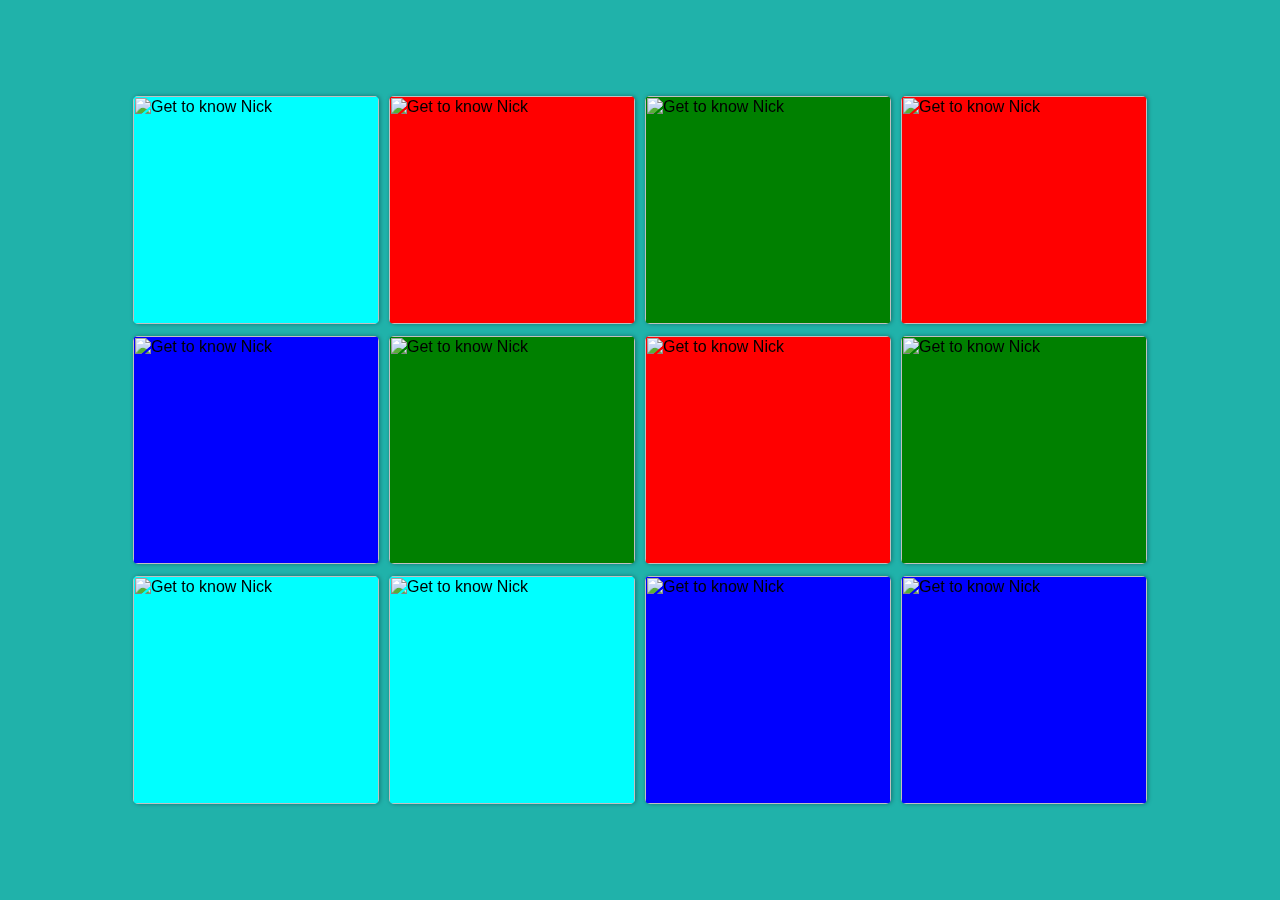
==== index.html @ 69891775 "card game mvp" ====
<html <!DOCTYPE html>
<!--[if lt IE 7]>      <html class="no-js lt-ie9 lt-ie8 lt-ie7"> <![endif]-->
<!--[if IE 7]>         <html class="no-js lt-ie9 lt-ie8"> <![endif]-->
<!--[if IE 8]>         <html class="no-js lt-ie9"> <![endif]-->
<html>
    <head>
        <meta charset="utf-8">
        <meta http-equiv="X-UA-Compatible" content="IE=edge">
        <title>get to know Nick</title>
        <meta name="description" content="">
        <meta name="viewport" content="width=device-width, initial-scale=1">
        <link rel="stylesheet" href="styles.css">
    </head>
    <body>
        <div class="board" id="board">
            <div class="card" id="card" data-nick="wife">
                <img class="front-face" src="assets/Nick&AudPackersGame.JPG" alt="My Wife Audree">
                <img class="back-face" src="" alt="Get to know Nick">
            </div>
            <div class="card" id="card" data-nick="family">
                <img class="front-face" src="assets/Mom&Dad.JPG" alt="Family">
                <img class="back-face" src="" alt="Get to know Nick">
            </div>
            <div class="card" id="card" data-nick="angular">
                <img class="front-face" src="assets/angular.png" alt="Angular">
                <img class="back-face" src="" alt="Get to know Nick">
            </div>
            <div class="card" id="card" data-nick="smoking">
                <img class="front-face" src="assets/ribs.jpeg" alt="smoking ribs">
                <img class="back-face" src="" alt="Get to know Nick">
            </div>
            <div class="card" id="card" data-nick="starwars">
                <img class="front-face" src="assets/Nick Starwars .JPG" alt="Starwars">
                <img class="back-face" src="" alt="Get to know Nick">
            </div>
            <div class="card" id="card" data-nick="hiking">
                <img class="front-face" src="assets/hangingLake.jpeg" alt="hiking">
                <img class="back-face" src="" alt="Get to know Nick">
            </div>
        </div>
           



        <!--[if lt IE 7]>
            <p class="browsehappy">You are using an <strong>outdated</strong> browser. Please <a href="#">upgrade your browser</a> to improve your experience.</p>
        <![endif]-->
        <script src="script.js" async defer></script>
    </body>
</html>
---- styles.css ----
:root{
    background-color: lightseagreen;
    padding: 0;
    margin:0;

}
body{
    font-family:'Lucida Sans', 'Lucida Sans Regular', 'Lucida Grande', 'Lucida Sans Unicode', Geneva, Verdana, sans-serif;
    display: flex;
}
.board{
    width: 80vw;
    height: 80vh;
    display: flex;
    margin: auto;
    flex-wrap: wrap;
    perspective: 1000px;
    justify-content: center;
    align-items: center;
}
.card{
    width: calc(25% - 10px);
    height: calc(33% - 10px);
    margin: 5px;
    position: relative;
    background-color: whitesmoke;
    transform-style: preserve-3d;
    box-shadow: 1px 0px 4px rgba(0, 0, 0, 0.35);
    transform: scale(1);
    transition: transform .5s;
    border-radius: 5px;
}

.card:nth-child(1),
.card:nth-child(5),
.card:nth-child(9){
    background-color: aqua;
}
.card:nth-child(2),
.card:nth-child(6),
.card:nth-child(10){
    /* animation-duration: 2s; */
    background-color: blue;
}
.card:nth-child(3),
.card:nth-child(7),
.card:nth-child(11){
    /* animation-duration: 2.25s; */
    background-color: red;
}
.card:nth-child(4),
.card:nth-child(8),
.card:nth-child(12){
    /* animation-duration: 2.50s; */
    background-color: green;
}

.card:active{
    transform: scale(.97);
    transition: transfrom .2s;
}
.card.flip{
    transform: rotateY(180deg);
}

.back-face {
  width: 100%;
  height: 100%;
  position: absolute;
  backface-visibility: hidden;
  border-radius: 5px;
}

.front-face{
    transform: rotateY(180deg);
    width: 100%;
    height: 100%;
    position: absolute;
    backface-visibility: hidden;
} 

@keyframes leftSide {
    0%{
        position: absolute;
        transform: rotate(180deg);
    }
    50%{
        transform: translateX(75px);
        transform: rotate(180deg);
        
    }
    100%{
        position: relative;
        transform: rotate(0);
        transform: translateX(0);
       
    }
}


@keyframes slidein {
    0%{
        position: absolute;
    }
  
    50% {
        
    }
    100%{
        position: relative;
    }

  }
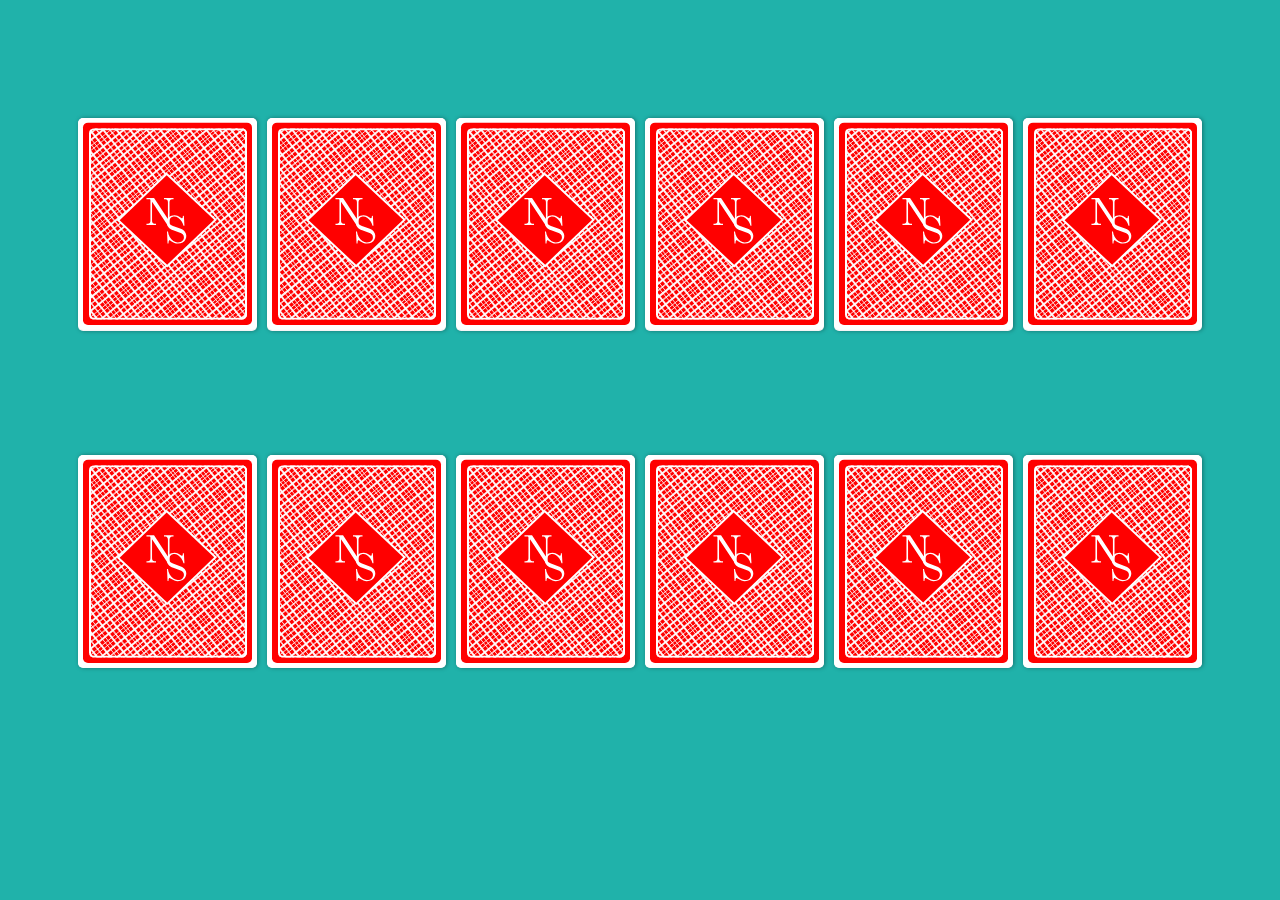
==== commit 483db61d: "changed the back of the card and added animations" ====
--- a/index.html
+++ b/index.html
@@ -15,27 +15,27 @@
         <div class="board" id="board">
             <div class="card" id="card" data-nick="wife">
                 <img class="front-face" src="assets/Nick&AudPackersGame.JPG" alt="My Wife Audree">
-                <img class="back-face" src="" alt="Get to know Nick">
+                <img class="back-face" src="assets/cardBack.svg" alt="Get to know Nick">
             </div>
             <div class="card" id="card" data-nick="family">
                 <img class="front-face" src="assets/Mom&Dad.JPG" alt="Family">
-                <img class="back-face" src="" alt="Get to know Nick">
+                <img class="back-face" src="assets/cardBack.svg" alt="Get to know Nick">
             </div>
             <div class="card" id="card" data-nick="angular">
                 <img class="front-face" src="assets/angular.png" alt="Angular">
-                <img class="back-face" src="" alt="Get to know Nick">
+                <img class="back-face" src="assets/cardBack.svg" alt="Get to know Nick">
             </div>
             <div class="card" id="card" data-nick="smoking">
                 <img class="front-face" src="assets/ribs.jpeg" alt="smoking ribs">
-                <img class="back-face" src="" alt="Get to know Nick">
+                <img class="back-face" src="assets/cardBack.svg" alt="Get to know Nick">
             </div>
             <div class="card" id="card" data-nick="starwars">
                 <img class="front-face" src="assets/Nick Starwars .JPG" alt="Starwars">
-                <img class="back-face" src="" alt="Get to know Nick">
+                <img class="back-face" src="assets/cardBack.svg" alt="Get to know Nick">
             </div>
             <div class="card" id="card" data-nick="hiking">
                 <img class="front-face" src="assets/hangingLake.jpeg" alt="hiking">
-                <img class="back-face" src="" alt="Get to know Nick">
+                <img class="back-face" src="assets/cardBack.svg" alt="Get to know Nick">
             </div>
         </div>
            
--- a/styles.css
+++ b/styles.css
@@ -9,52 +9,32 @@
     display: flex;
 }
 .board{
-    width: 80vw;
-    height: 80vh;
+    width: 90vw;
+    height: 75vh;
     display: flex;
     margin: auto;
     flex-wrap: wrap;
     perspective: 1000px;
     justify-content: center;
-    align-items: center;
 }
 .card{
     width: calc(25% - 10px);
     height: calc(33% - 10px);
+    max-width:179px;
+    max-height: 224px;
+    position: relative;
     margin: 5px;
-    position: relative;
     background-color: whitesmoke;
     transform-style: preserve-3d;
     box-shadow: 1px 0px 4px rgba(0, 0, 0, 0.35);
     transform: scale(1);
     transition: transform .5s;
     border-radius: 5px;
+    animation-name: flyin;
+    animation-timing-function: ease-in;
+    animation-delay: 0;
+    animation-direction: alternate;
 }
-
-.card:nth-child(1),
-.card:nth-child(5),
-.card:nth-child(9){
-    background-color: aqua;
-}
-.card:nth-child(2),
-.card:nth-child(6),
-.card:nth-child(10){
-    /* animation-duration: 2s; */
-    background-color: blue;
-}
-.card:nth-child(3),
-.card:nth-child(7),
-.card:nth-child(11){
-    /* animation-duration: 2.25s; */
-    background-color: red;
-}
-.card:nth-child(4),
-.card:nth-child(8),
-.card:nth-child(12){
-    /* animation-duration: 2.50s; */
-    background-color: green;
-}
-
 .card:active{
     transform: scale(.97);
     transition: transfrom .2s;
@@ -62,7 +42,6 @@
 .card.flip{
     transform: rotateY(180deg);
 }
-
 .back-face {
   width: 100%;
   height: 100%;
@@ -70,7 +49,6 @@
   backface-visibility: hidden;
   border-radius: 5px;
 }
-
 .front-face{
     transform: rotateY(180deg);
     width: 100%;
@@ -79,21 +57,24 @@
     backface-visibility: hidden;
 } 
 
-@keyframes leftSide {
+@keyframes flyin {
     0%{
         position: absolute;
+        margin-top: 150vh;
         transform: rotate(180deg);
     }
     50%{
-        transform: translateX(75px);
+        
         transform: rotate(180deg);
         
+    }
+    80%{
+        margin-top: -45px;
     }
     100%{
         position: relative;
         transform: rotate(0);
-        transform: translateX(0);
-       
+        margin-top: 0;
     }
 }
 
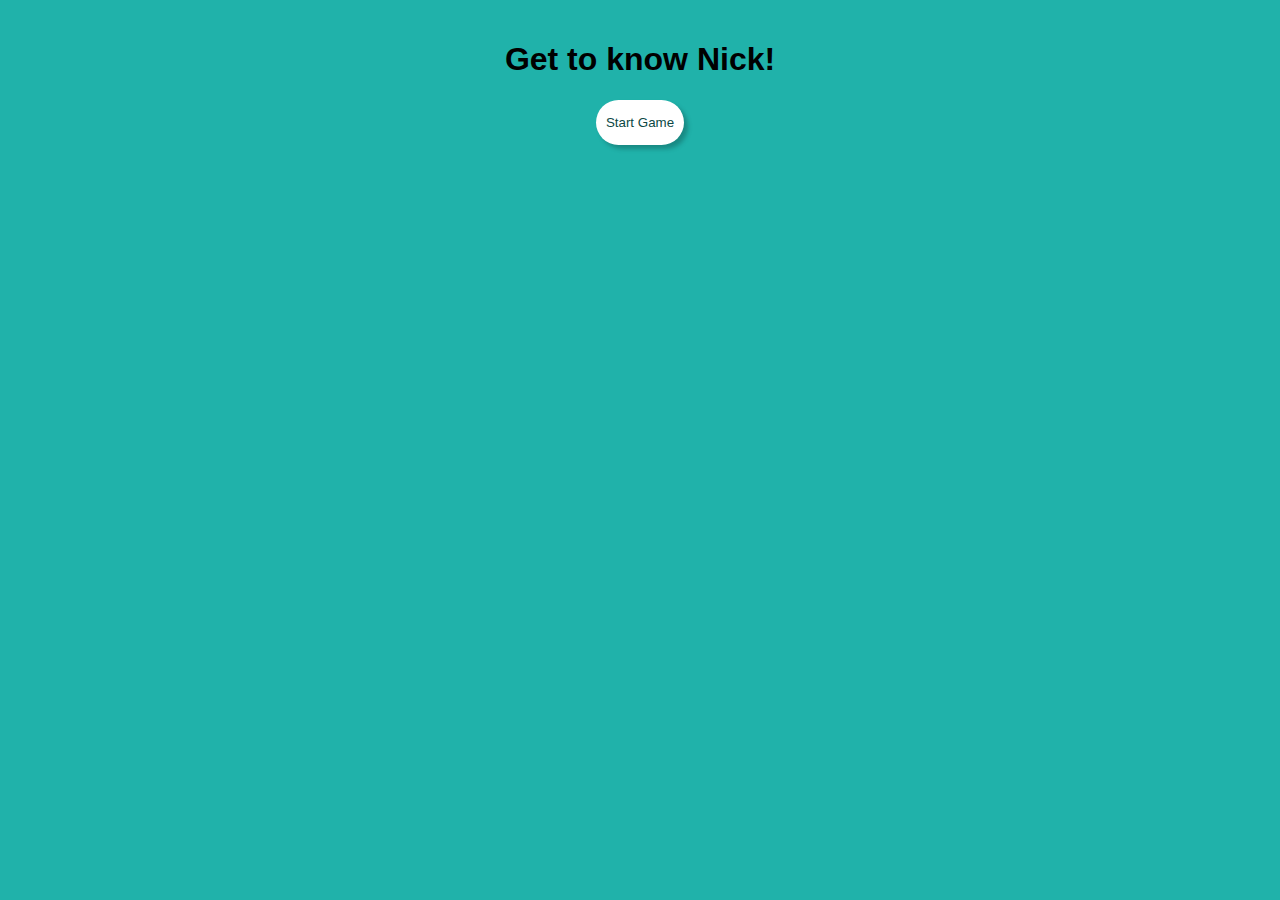
==== commit 91eae7c7: "added start button and timer" ====
--- a/index.html
+++ b/index.html
@@ -12,6 +12,10 @@
         <link rel="stylesheet" href="styles.css">
     </head>
     <body>
+        <div class="actionPanel">
+            <h1>Get to know Nick!</h1>
+            <button id="startGameBtn">Start Game</button>
+        </div>
         <div class="board" id="board">
             <div class="card" id="card" data-nick="wife">
                 <img class="front-face" src="assets/Nick&AudPackersGame.JPG" alt="My Wife Audree">
--- a/styles.css
+++ b/styles.css
@@ -1,12 +1,33 @@
 :root{
     background-color: lightseagreen;
-    padding: 0;
-    margin:0;
-
 }
 body{
     font-family:'Lucida Sans', 'Lucida Sans Regular', 'Lucida Grande', 'Lucida Sans Unicode', Geneva, Verdana, sans-serif;
+    height: 100%;
+    width: 100%;
+    margin: 0px;
+    padding:0px;
     display: flex;
+    overflow: hidden;
+    flex-direction: column;
+}
+.actionPanel{
+    display:flex;
+    flex-direction: column;
+    align-items: center;
+    height: 150px;
+    padding:20px;
+}
+.actionPanel button{
+    border:none;
+    text-decoration: none;
+    height: 45px;
+    max-width: 125px;
+    background-color: white;
+    color:rgb(12, 72, 69);
+    border-radius: 99px;
+    box-shadow: 4px 4px 4px rgba(11, 62, 59, 0.35);
+    padding: 10px;
 }
 .board{
     width: 90vw;
@@ -16,6 +37,7 @@
     flex-wrap: wrap;
     perspective: 1000px;
     justify-content: center;
+    overflow:hidden;
 }
 .card{
     width: calc(25% - 10px);
@@ -34,6 +56,7 @@
     animation-timing-function: ease-in;
     animation-delay: 0;
     animation-direction: alternate;
+    opacity: 0;
 }
 .card:active{
     transform: scale(.97);
@@ -60,16 +83,17 @@
 @keyframes flyin {
     0%{
         position: absolute;
-        margin-top: 150vh;
+        margin-top: 100vh;
         transform: rotate(180deg);
+        overflow: hidden;
     }
     50%{
         
-        transform: rotate(180deg);
+        transform: rotate(380deg);
         
     }
     80%{
-        margin-top: -45px;
+        transform: rotate(780deg);
     }
     100%{
         position: relative;
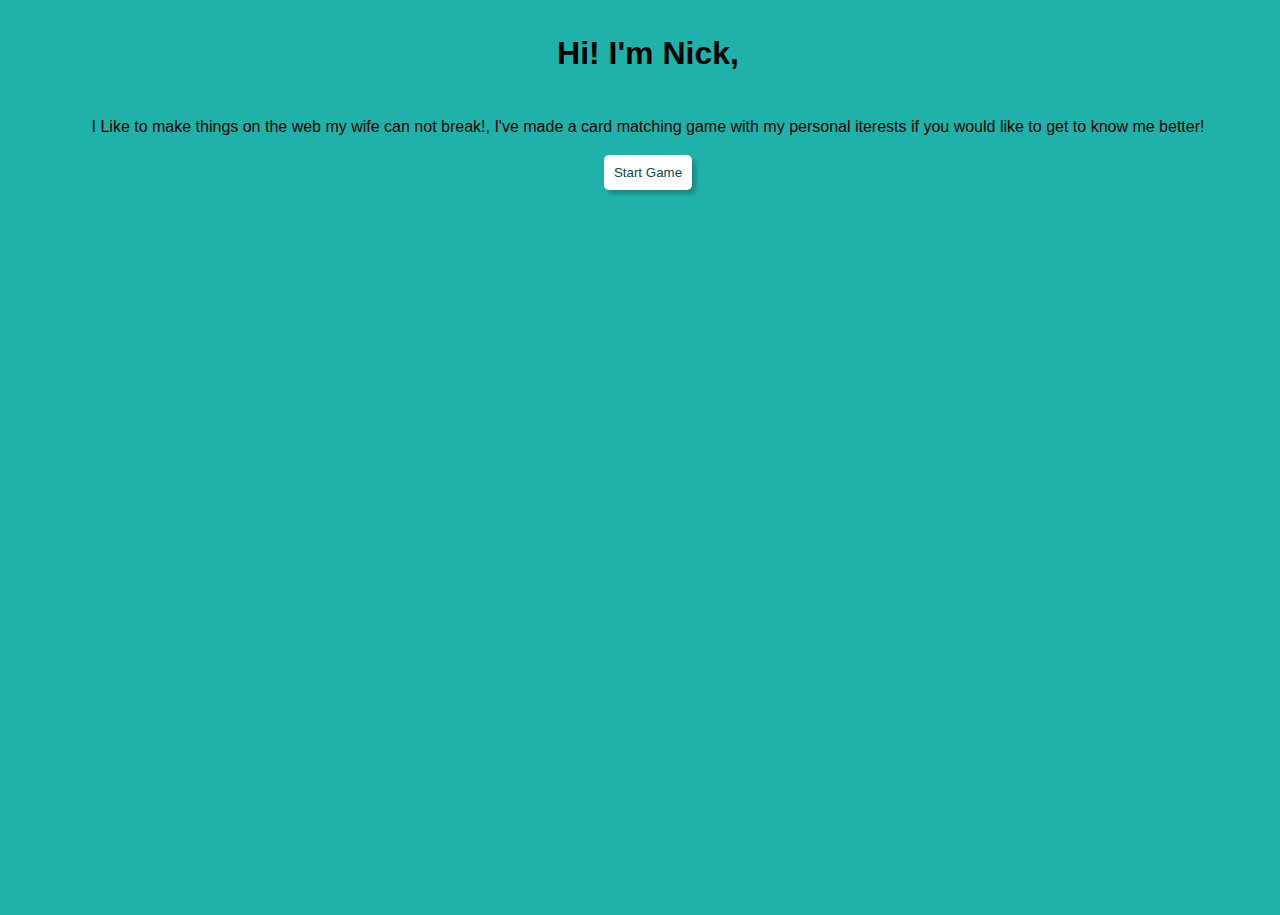
==== commit 22839f3e: "Added facts about me for each card" ====
--- a/index.html
+++ b/index.html
@@ -1,4 +1,6 @@
-<html <!DOCTYPE html>
+
+
+<!DOCTYPE html>
 <!--[if lt IE 7]>      <html class="no-js lt-ie9 lt-ie8 lt-ie7"> <![endif]-->
 <!--[if IE 7]>         <html class="no-js lt-ie9 lt-ie8"> <![endif]-->
 <!--[if IE 8]>         <html class="no-js lt-ie9"> <![endif]-->
@@ -12,34 +14,131 @@
         <link rel="stylesheet" href="styles.css">
     </head>
     <body>
+        <div id="backDrop"></div>
+        <div id="gameWonPanel">
+            <div class="infoPanel">
+                <h3>You found all pairs!</h3>
+                <p>
+                    below are all some interesting facts about me that the cards represent!
+                </p>
+            </div>
+            
+            <ul>
+                <li>Was Born in Nebraska but grew up in Wisconsin - Go Pack Go</li>
+                <li>I had an Atari growing up and have loved wasting hours playing since. These days I don't have much time but still try to sneak in some time on my xbox. Alone or with my Wife! (she's the coolest)</li>
+                <li>I really like to learn how to cook and when its warm enough outside use my 2 smokers!</li>
+                <li>My Wife and I Love Traveling and Hiking a little - this is Hanging Lake</li>
+                <li>My family means the world to me I always look for the next time we can get together?</li>
+                <li>My family means the world to me I always look for the next time we can get together?</li>
+            </ul>
+        </div>
         <div class="actionPanel">
-            <h1>Get to know Nick!</h1>
+            <div id="intro">
+                <h1>Hi! I'm Nick,</h1>
+                <p>I Like to make things on the web my wife can not break!, I've made a card matching game with my personal iterests if you would like to get to know me better!</p>
+            </div>
+            <div id="scoreBoard" class="scoreBoard">
+                <div>
+                    <h3>Nick's Memory Card Game</h3>
+                </div>
+                <div class="scores">
+                    <div>Pairs found:<br><span id="pairsFound">0</span></div>
+                    <div>Timer<br><span id="timer">0</span></div>
+                </div>
+                
+            </div>
             <button id="startGameBtn">Start Game</button>
+             <div class="nickFacts">
+                <ul id="nickFactsList">
+                    <li id="wisconsin">Was Born in Nebraska but grew up in Wisconsin - Go Pack Go</li>
+                    <li id="videoGames">I had an Atari growing up and have loved wasting hours playing since. These days I don't have much time but still try to sneak in some time on my xbox. Alone or with my Wife! (she's the coolest)</li>
+                    <li id="cooking">I really like to learn how to cook and when its warm enough outside use my 2 smokers!</li>
+                    <li id="hiking">My Wife and I Love Traveling and Hiking a little - this is Hanging Lake</li>
+                    <li id="family">My family means the world to me I always look for the next time we can get together?</li>
+                    <li id="starwars">My family means the world to me I always look for the next time we can get together?</li>
+                </ul>
+            </div>
         </div>
         <div class="board" id="board">
-            <div class="card" id="card" data-nick="wife">
-                <img class="front-face" src="assets/Nick&AudPackersGame.JPG" alt="My Wife Audree">
-                <img class="back-face" src="assets/cardBack.svg" alt="Get to know Nick">
+            <!-- WISCONSIN -->
+            <div class="card" id="card" data-nick="wisconsin">
+                <div class="front-face">
+                    <div class="front-face-image">
+                        <picture>
+                            <source media="(max-width:625px)" srcset="assets/packersGame/packersGameSmall.JPG">
+                            <source media="(min-width:625px)" src="assets/packersGame/packersGame.JPG">
+                            <img src="assets/packersGame/packersGame.JPG" alt="Born in Nebraska and grew up in Wisconsin.">
+                        </picture>
+                    </div>
+                </div>
+                <picture class="back-face">
+                    <source media="(max-width:625px)" srcset="assets/CardBacks/MobileCard.svg">
+                    <source media="(min-width:625px)" src="assets/CardBacks/DesktopCard.svg">
+                    <img src="assets/cardBacks/DesktopCard.svg" alt="Get to know Nick">
+                </picture>
+                
             </div>
+            <!-- FAMILY PLACE HOLDER! -->
             <div class="card" id="card" data-nick="family">
                 <img class="front-face" src="assets/Mom&Dad.JPG" alt="Family">
-                <img class="back-face" src="assets/cardBack.svg" alt="Get to know Nick">
+                <picture class="back-face">
+                    <source media="(max-width:625px)" srcset="assets/cardBacks/MobileCard.svg">
+                    <source media="(min-width:625px)" src="assets/cardBacks/DesktopCard.svg">
+                    <img src="assets/cardBacks/DesktopCard.svg" alt="Get to know Nick">
+                </picture>
             </div>
-            <div class="card" id="card" data-nick="angular">
-                <img class="front-face" src="assets/angular.png" alt="Angular">
-                <img class="back-face" src="assets/cardBack.svg" alt="Get to know Nick">
+            <!-- VIDEOGAMES -->
+            <div class="card" id="card" data-nick="videoGames">
+                <div class="front-face">
+                    <div class="front-face-image">
+                        <picture>
+                            <source media="(max-width:625px)" srcset="assets/videoGames/atariSmall.jpg">
+                            <source media="(max-width:625px)" src="assets/videoGames/atariLarge.jpg">
+                            <img src="assets/videoGames/atariLarge.jpg" alt="I had an Atari">
+                        </picture>
+                    </div>
+                </div>
+                <picture class="back-face">
+                    <source media="(max-width:625px)" srcset="assets/cardBacks/MobileCard.svg">
+                    <source media="(min-width:625px)" src="assets/cardBacks/DesktopCard.svg">
+                    <img src="assets/cardBacks/DesktopCard.svg" alt="Get to know Nick">
+                </picture>
             </div>
-            <div class="card" id="card" data-nick="smoking">
-                <img class="front-face" src="assets/ribs.jpeg" alt="smoking ribs">
-                <img class="back-face" src="assets/cardBack.svg" alt="Get to know Nick">
+            <!-- COOKING -->
+            <div class="card" id="card" data-nick="cooking">
+                <div class="front-face">
+                    <div class="front-face-image">
+                        <picture>
+                            <source media="(max-width:625px)" srcset="assets/cooking/israel-albornoz-VnpJ5_m-2mQ-unsplash.jpg">
+                            <source media="(max-width:625px)" src="assets/cooking/luis-santoyo-IePWXTF3-0Y-unsplash.jpg">
+                            <img src="assets/cooking/luis-santoyo-IePWXTF3-0Y-unsplash.jpg" alt="I like to cook">
+                        </picture>
+                    </div>
+                </div>
+                <picture class="back-face">
+                    <source media="(max-width:625px)" srcset="assets/cardBacks/MobileCard.svg">
+                    <source media="(min-width:625px)" src="assets/cardBacks/DesktopCard.svg">
+                    <img src="assets/cardBacks/DesktopCard.svg" alt="Get to know Nick">
+                </picture>
             </div>
+
             <div class="card" id="card" data-nick="starwars">
-                <img class="front-face" src="assets/Nick Starwars .JPG" alt="Starwars">
-                <img class="back-face" src="assets/cardBack.svg" alt="Get to know Nick">
+                <img class="front-face" src="assets/samuel-regan-asante-wMkaMXTJjlQ-unsplash.jpg" alt="Starwars">
+                 <picture class="back-face">
+                    <source media="(max-width:625px)" srcset="assets/cardBacks/MobileCard.svg">
+                    <source media="(min-width:625px)" src="assets/cardBacks/DesktopCard.svg">
+                    <img src="assets/cardBacks/DesktopCard.svg" alt="Get to know Nick">
+                </picture>
             </div>
+
+
             <div class="card" id="card" data-nick="hiking">
                 <img class="front-face" src="assets/hangingLake.jpeg" alt="hiking">
-                <img class="back-face" src="assets/cardBack.svg" alt="Get to know Nick">
+                 <picture class="back-face">
+                    <source media="(max-width:625px)" srcset="assets/cardBacks/MobileCard.svg">
+                    <source media="(min-width:625px)" src="assets/cardBacks/DesktopCard.svg">
+                    <img src="assets/cardBacks/DesktopCard.svg" alt="Get to know Nick">
+                </picture>
             </div>
         </div>
            
--- a/styles.css
+++ b/styles.css
@@ -3,31 +3,101 @@
 }
 body{
     font-family:'Lucida Sans', 'Lucida Sans Regular', 'Lucida Grande', 'Lucida Sans Unicode', Geneva, Verdana, sans-serif;
-    height: 100%;
-    width: 100%;
-    margin: 0px;
-    padding:0px;
-    display: flex;
-    overflow: hidden;
-    flex-direction: column;
+    margin: 0;
+	padding: 0;
+}
+#backDrop{
+    position: fixed;
+    top: 0;
+    bottom:0;
+    left:0;
+    right:0;
+    background-color: rgba(0, 0, 0, 0.35);
+    z-index: 100;
+    display: none;
+}
+#gameWonPanel{
+    position: fixed;
+    top:0;
+    bottom: 0;
+    left: 0;
+    right: 0;
+    background-color: white;
+    color: lightseagreen;
+    z-index: 200;
+    flex-direction: column;
+    align-items: center;
+    justify-content: center;
+    display: none;
+    /* display: flex; */
+}
+.infoPanel{
+    font-size: large;
+    display: flex;
+    flex-direction: column;
+    align-items: center;
+    padding-left: 16px;
+    padding-right:16px;
+}
+#gameWonPanel ul{
+    padding: 28px;
+}
+#gameWonPanel li {
+    margin-top: 8px;
+}
+#gameWonPanel li:nth-child(even) {
+    color: blue;
+}
+.scoreBoard{
+    display: none;
+    /* display: flex; */
+    flex-direction: column;
+    align-items: center;
+    width: 100%;
+}   
+.scores{
+    display: flex;
+
 }
 .actionPanel{
     display:flex;
     flex-direction: column;
     align-items: center;
-    height: 150px;
-    padding:20px;
+    padding: 8px;
+    min-height: 125px;
+    width: 100%;
 }
 .actionPanel button{
     border:none;
     text-decoration: none;
-    height: 45px;
     max-width: 125px;
     background-color: white;
     color:rgb(12, 72, 69);
-    border-radius: 99px;
+    border-radius: 5px;
     box-shadow: 4px 4px 4px rgba(11, 62, 59, 0.35);
     padding: 10px;
+}
+#intro{
+    display: flex;
+    flex-direction: column;
+    align-items: center;
+    line-height: 1.5;
+}
+.nickFacts{
+    color: white;
+    font-size: small;
+    animation: slidein .4s ease-in;
+    max-height: 100px;
+}
+.nickFacts ul{
+    list-style-type: none;
+    margin-right:auto;
+    margin-left: auto;
+    padding:8px;
+}
+.nickFacts li{
+    margin-top: 8px;
+    display: none;
 }
 .board{
     width: 90vw;
@@ -42,8 +112,6 @@
 .card{
     width: calc(25% - 10px);
     height: calc(33% - 10px);
-    max-width:179px;
-    max-height: 224px;
     position: relative;
     margin: 5px;
     background-color: whitesmoke;
@@ -54,7 +122,6 @@
     border-radius: 5px;
     animation-name: flyin;
     animation-timing-function: ease-in;
-    animation-delay: 0;
     animation-direction: alternate;
     opacity: 0;
 }
@@ -72,13 +139,29 @@
   backface-visibility: hidden;
   border-radius: 5px;
 }
+.back-face img{
+    width: 100%;
+    height: 100%;
+}
+
 .front-face{
     transform: rotateY(180deg);
     width: 100%;
     height: 100%;
     position: absolute;
-    backface-visibility: hidden;
+    display: flex;
+    flex-direction: column;
+    align-items: center;
+    backface-visibility:hidden;
 } 
+.front-face img{
+    border-radius: 5px;
+    width: 100%;
+    height: 100%;
+}
+.front-face-image{
+    height: 100%;
+}
 
 @keyframes flyin {
     0%{
@@ -105,14 +188,32 @@
 
 @keyframes slidein {
     0%{
-        position: absolute;
+        transform:scale(0) translateX(-100px);
     }
   
     50% {
         
     }
     100%{
-        position: relative;
-    }
-
+        transform:scale(1) translate(0px);
+    }
+
+  }
+
+  @media screen and (min-width:625px) {
+    #gameWonPanel{
+        max-width: 400px;
+        height: fit-content;
+        margin-left: auto;
+        margin-right: auto;
+        margin-top: auto;
+        margin-bottom: auto;
+        border-radius: 5px;
+    }
+    #gameWonPanel ul{
+        padding: 28px;
+        border: 2px solid lightseagreen;
+        border-radius: 5px;
+        margin: 16px;
+    }
   }